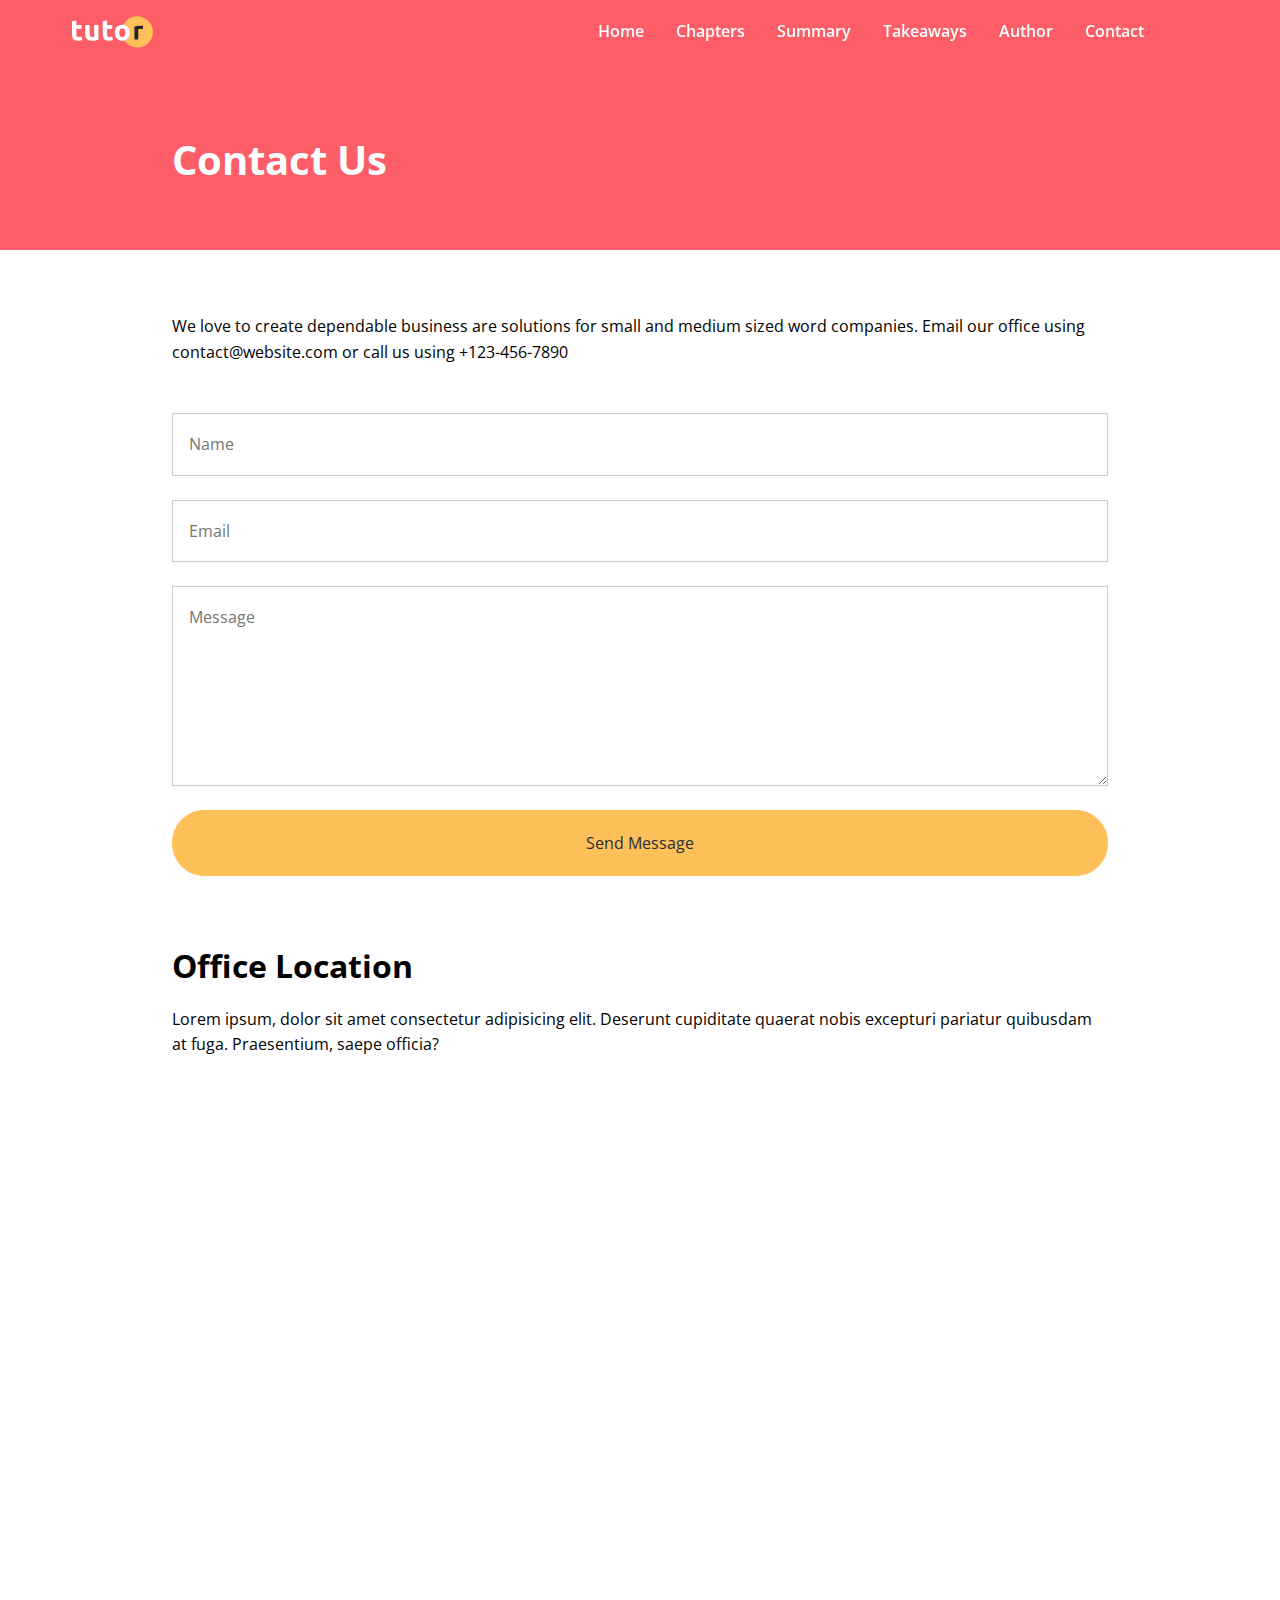
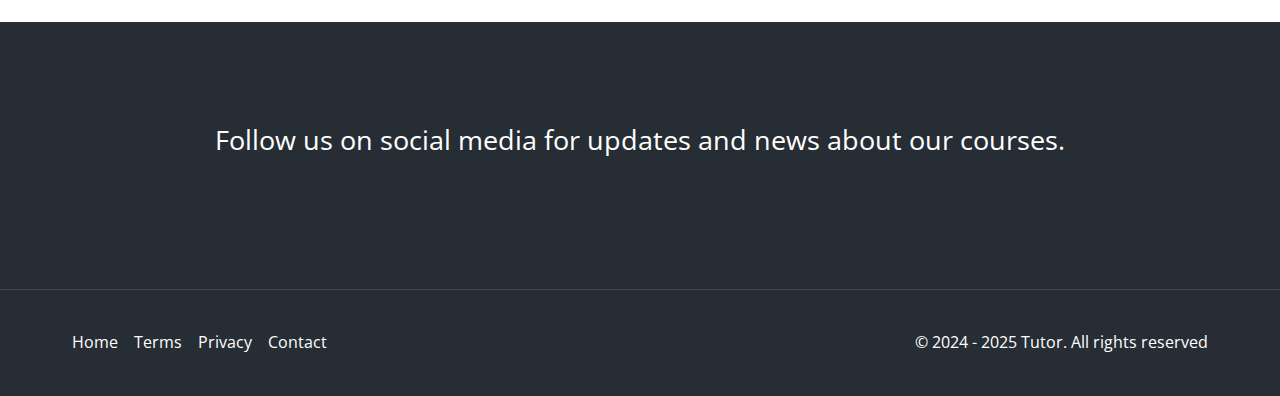
==== contact.html @ c9207b48 "Added contact page." ====
<!DOCTYPE html>
<html>
  <head>
    <meta charset="UTF-8" />
    <meta name="viewport" content="width=device-width, initial-scale=1.0" />
    <link rel="stylesheet" href="./css/styles.css" />
    <link
      rel="stylesheet"
      href="https://cdnjs.cloudflare.com/ajax/libs/font-awesome/6.7.1/css/all.min.css"
      integrity="sha512-5Hs3dF2AEPkpNAR7UiOHba+lRSJNeM2ECkwxUIxC1Q/FLycGTbNapWXB4tP889k5T5Ju8fs4b1P5z/iB4nMfSQ=="
      crossorigin="anonymous"
      referrerpolicy="no-referrer"
    />
    <link rel="preconnect" href="https://fonts.googleapis.com" />
    <link rel="preconnect" href="https://fonts.gstatic.com" crossorigin />
    <link
      href="https://fonts.googleapis.com/css2?family=Open+Sans:ital,wght@0,300..800;1,300..800&display=swap"
      rel="stylesheet"
    />
    <link rel="icon" href="./images/favicon.png" />
    <title>Welcome To Tutor</title>
  </head>
  <body>
    <nav class="navbar">
      <div class="navbar-flex container">
        <img src="images/logo.svg" alt="logo" />

        <div class="main-menu-items">
          <ul class="main-menu-lists">
            <li>
              <a href="#">Home</a>
            </li>
            <li>
              <a href="#chapters">Chapters</a>
            </li>
            <li>
              <a href="#summary">Summary</a>
            </li>
            <li>
              <a href="#takeaways">Takeaways</a>
            </li>
            <li>
              <a href="#author">Author</a>
            </li>
            <li>
              <a href="contact.html">Contact</a>
            </li>
            <li>
              <a href="facebook.com" target="_blank">
                <i class="fa-brands fa-facebook"></i>
              </a>
            </li>
            <li>
              <a href="twitter.com" target="_blank">
                <i class="fa-brands fa-twitter"></i>
              </a>
            </li>
          </ul>
        </div>

        <!-- Mobile Menu -->
        <div class="mobile-menu">
          <div class="mobile-menu-toggle">
            <i class="fas fa-bars fa-2x"></i>
          </div>
          <div class="mobile-menu-items">
            <ul class="mobile-menu-lists">
              <li>
                <a href="#">Home</a>
              </li>
              <li>
                <a href="#chapters">Chapters</a>
              </li>
              <li>
                <a href="#summary">Summary</a>
              </li>
              <li>
                <a href="#takeaways">Takeaways</a>
              </li>
              <li>
                <a href="#author">Author</a>
              </li>
              <li>
                <a href="contact.html">Contact</a>
              </li>
              <li>
                <a href="facebook.com" target="_blank">
                  <i class="fa-brands fa-facebook"></i>
                </a>
              </li>
              <li>
                <a href="twitter.com" target="_blank">
                  <i class="fa-brands fa-twitter"></i>
                </a>
              </li>
            </ul>
          </div>
        </div>
      </div>
    </nav>
    <header class="inner-header">
      <div class="container-sm">
        <h1>Contact Us</h1>
      </div>
    </header>
    <section class="contact-form section">
      <div class="container-sm">
        <p>
          We love to create dependable business are solutions for small and
          medium sized word companies. Email our office using
          contact@website.com or call us using +123-456-7890
        </p>
        <form>
          <input type="text" name="name" placeholder="Name" />
          <input type="email" name="email" placeholder="Email" />
          <textarea name="message" placeholder="Message"></textarea>
          <button type="submit" class="btn">Send Message</button>
        </form>
      </div>
    </section>
    <section class="location section">
      <div class="container-sm">
        <h2>Office Location</h2>
        <p>
          Lorem ipsum, dolor sit amet consectetur adipisicing elit. Deserunt
          cupiditate quaerat nobis excepturi pariatur quibusdam at fuga.
          Praesentium, saepe officia?
        </p>
        <div class="map">
          <iframe
            loading="lazy"
            allowfullscreen
            src="https://www.google.com/maps/embed/v1/place?key=AIzaSyBFw0Qbyq9zTFTd-tUY6dZWTgaQzuU17R8&q=Manila&zoom=10&maptype=roadmap"
          ></iframe>
        </div>
      </div>
    </section>
    <section class="social section">
      <div class="container">
        <p>Follow us on social media for updates and news about our courses.</p>
        <div class="social-icons">
          <a
            href="https://facebook.com"
            target="_blank"
            aria-label="Follow Us On Facebook"
          >
            <i class="fa-brands fa-facebook fa-2x"></i>
          </a>
          <a
            href="https://twitter.com"
            target="_blank"
            aria-label="Follow Us On Twitter"
          >
            <i class="fa-brands fa-twitter fa-2x"></i>
          </a>
          <a
            href="https://instagram.com"
            target="_blank"
            aria-label="Follow Us On Instagram"
            ><i class="fa-brands fa-instagram fa-2x"></i>
          </a>
          <a
            href="https://linkdin.com"
            target="_blank"
            aria-label="Follow Us On Linkdin"
            ><i class="fa-brands fa-linkedin fa-2x"></i>
          </a>
          <a
            href="https://youtube.com"
            target="_blank"
            aria-label="Follow Us On Youtube"
          >
            <i class="fa-brands fa-youtube fa-2x"></i>
          </a>
          <a
            href="https://pinterest.com"
            target="_blank"
            aria-label="Follow Us On Pinterest"
          >
            <i class="fa-brands fa-pinterest fa-2x"></i>
          </a>
        </div>
      </div>
    </section>
    <footer class="footer">
      <div class="container footer-flex">
        <ul class="footer-links">
          <li><a href="#">Home</a></li>
          <li><a href="#">Terms</a></li>
          <li><a href="#">Privacy</a></li>
          <li><a href="contact.html">Contact</a></li>
        </ul>
        <p>&copy; 2024 - 2025 Tutor. All rights reserved</p>
      </div>
    </footer>
    <script src="js/script.js"></script>
  </body>
</html>
---- css/styles.css ----
*,
*::before,
*::after {
	margin: 0;
	padding: 0;
	box-sizing: border-box;
}

:root {
	--primary-color: #fc5d66;
	--secondary-color: #ffc05a;
	--light-color: #f9fafb;
	--dark-color: #272d35;
}

html,
body {
	font-family: 'Open Sans', sans-serif;
	line-height: 1.6;
	scroll-behavior: smooth;
}

a {
	text-decoration: none;
}

ul {
	list-style: none;
}

img {
	max-width: 100%;
}

.container {
	max-width: 1200px;
	margin: 0 auto;
	padding: 0 2rem;
}

.container-sm {
	max-width: 1000px;
	margin: 0 auto;
	padding: 0 2rem;
}

.btn {
	display: inline-block;
	padding: 1.3rem 2.3rem;
	border: 1px solid var(--secondary-color);
	border-radius: 32px;
	background: var(--secondary-color);
	color: var(--dark-color);
	cursor: pointer;
	transform: all 0.2s;
}

.btn:hover {
	background: var(--primary-color);
	color: #fff;
	border-color: #fff;
}

.text-primary {
	color: var(--primary-color);
}

.text-secondary {
	color: var(--secondary-color);
}

.section {
	margin: 4rem 0;
}

.section-header {
	max-width: 750px;
	margin: 0 auto;
	text-align: center;
	margin-bottom: 3rem;
}

.section-header h2 {
	font-size: 2rem;
	font-weight: 700;
	color: var(--dark-color);
	margin-bottom: 0.5rem;
}

.section-header p {
	font-size: 1.3rem;
	color: var(--dark-color);
}

.heading-border {
	width: 64px;
	height: 4px;
	background: var(--primary-color);
	margin: 0 auto 2rem;
}

.card {
	display: flex;
	flex-direction: column;
	align-items: center;
	justify-content: center;
	text-align: center;
	padding: 2rem 1.75rem;
	background: #fff;
	box-shadow: 0 4px 12px 0 rgba(0,0,0,0.3);
}

.navbar {
	color: white;
	padding: 1rem 2rem;
	position: fixed;
	top: 0;
	right: 0;
	left: 0;
	z-index: 1000;
	transition: background-color 0.3s ease-in-out;
}

.navbar.navbar-scroll {
	background-color: rgba(255, 77, 85, 0.8);
	backdrop-filter: blur(10px);
}

.navbar-flex {
	display: flex;
	justify-content: space-between;
	align-items: center;
}

.navbar img {
	width: 81px;
	height: 32px;
}

.navbar .main-menu-lists {
	display: flex;
	align-items: center;
	gap: 2rem;
	font-weight: 600;
}

.navbar a {
	color: #fff;
}

.navbar a:hover {
	color: var(--secondary-color);
}

.navbar i {
	font-size: 1.5rem;
}

/* Mobile Menu */
.mobile-menu {
	display: none;
}

.navbar .mobile-menu-toggle {
	color: #fff;
	cursor: pointer;
}

.navbar .mobile-menu-items {
	position: absolute;
	top: 100%;
	left: 0;
	width: 100%;
	background: rgba(0,0,0,0.8);
	opacity: 0.95;
	padding: 3rem 2rem;
	text-align: center;
	box-shadow: 0 2px 5px rgba(0,0,0,0.1);
	border-top: 1px solid rgba(255, 255, 255, 0.1);
	transform: translateX(100%);
	transition: transform 0.3s ease;
}

.navbar .mobile-menu-items.active {
	transform: translateX(0);
}

.navbar .mobile-menu-lists {
	display: flex;
	flex-direction: column;
	gap: 2rem;
	font-size: 1.2rem;
}

.hero{
	background: #000 url("../images/header-background.jpg")
		center center/cover no-repeat;
	padding: 11.5rem 2rem 8rem;
	color: #fff;
	overflow-x: hidden;
	position: relative;
}

.hero .hero-flex {
	display: flex;
	justify-content: space-between;
	align-items: center;
	gap: 6rem;
	padding-bottom: 8rem;
}

.hero h1 {
	font-size: 3.5rem;
	line-height: 1.2;
	font-weight: 700;
	margin-bottom: 1rem;
}

.hero p {
	font-size: 1.2rem;
	margin-bottom: 2rem;
	line-height: 1.8;
	font-weight: 400;
}

.hero img {
	width: 100%;
	margin-right: -100px;
}

.hero .frame-decoration {
	position: absolute;
	bottom: 0;
	left: 0;
	width: 100%;
	height: 100px;
}

.topics {
	display: grid;
	grid-template-columns: repeat(4, 1fr);
	gap: 2rem;
}

.topic img {
	transition: transform 0.3s;
}

.topic img:hover {
	transform: scale(1.1);
}

.topic h3 {
	font-size: 1rem;
	font-weight: 700;
	margin: 0.5rem 0;
}

.chapter-cards {
	display: grid;
	grid-template-columns: repeat(3, 1fr);
	gap: 2rem;
	padding: 1rem 0 4rem;
}

.chapter-cards img {
	width: 130px;
	margin-top: 1rem;
}

.chapter-cards h3 {
	font-size: 1.25rem;
	font-weight: 700;
	margin: 1rem 0;
}

/* Media Queries */
@media(max-width: 1200px) {
	.hero .hero-flex {
		gap: 2rem;
	}

	.hero img {
		max-width: 500px;
		margin-right: 0;
	}

	.hero h1 {
		font-size: 3rem;
	}

	.topics {
		grid-template-columns: repeat(3, 1fr);
	}
}

.summary {
	background: var(--light-color);
	color: var(--dark-color);
	padding: 4rem 2rem 5rem;
}

.summary .section-lists {
	background: #fff;
	padding: 2rem;
}

.summary .list-header {
	background: var(--primary-color);
	color: #fff;
	padding: 0.5rem 1rem;
	font-size: 1.2rem;
	font-weight: 700;
	margin: 1rem 0;
}

.summary .list-item {
	padding: 1.4rem 0;
	border-bottom: 1px solid #f1f4f6;
}

.summary .list-item:last-child {
	border-bottom: none;
}

.info-container {
	background: url("../images/audience.jpg") top center/cover no-repeat;
	display: flex;
}

.info-content {
	background-color: var(--primary-color);
	color: #fff;
	flex: 1;
	padding: 4rem;
}

.info-content h2 {
	font-size: 2rem;
	margin-bottom: 1rem;
	font-weight: 700;
}


.info-content p {
	font-size: 1.2rem;
	margin-bottom: 2rem;
}

.info-content ul li {
	font-size: 1.2rem;
	line-height: 2;
}

.info-content i {
	margin-right: 0.5rem;
	color: var(--secondary-color);
}

.info-left {
	width: 50%;
}

.takeaways-cards {
	display: grid;
	grid-template-columns: repeat(3, 1fr);
	gap: 2rem;
	padding: 1.5rem 0;
}

.takeaways-cards .card {
	flex-direction: row;
	text-align: left;
}

.takeaways-cards .card i {
	margin-right: 1rem;
}

.details .details-flex {
	display: flex;
	gap: 4rem;
	align-items: center;
	justify-content: center;
}

.details img {
	width: 100%;
	max-width: 500px;
}

.details h2 {
	font-size: 2rem;
	font-weight: 700;
	margin-bottom: 0.5rem;
}

.details .heading-border {
	margin: 0;
}

.details p {
	margin: 1rem 0 2rem;
}

.details + .details .details-flex {
	flex-direction: row-reverse;
}

.details ul {
	margin-bottom: 2rem;
}

.details ul li {
	line-height: 2;
}

.details i {
	margin-right: 0.5rem;
}

.stats {
	background: #000 url("../images/stats-background.jpg") center center/cover no-repeat;
	color: #fff;
}

.stats-flex {
	display: flex;
	justify-content: space-between;
	align-items: center;
	padding: 4rem 2rem;
}

.stats img {
	width: 100%;
	max-width: 500px;
}

.stats-content {
	max-width: 500px;
}

.stats .stats-numbers {
	display: flex;
	gap: 2rem;
	margin: 2rem 0;
	text-align: center;
	justify-content: center;
	align-items: center;
	flex-wrap: wrap;
}

.stats .stats-numbers h3 {
	font-size: 3rem;
	font-weight: 700;
}

.stats .stats-numbers p {
	font-size: 0.8rem;
}

.stats .stats-text {
	font-size: 1.2rem;
	margin-bottom: 2rem;
	text-align: center;
}

.stats .btn {
	display: block;
	margin: 0 auto;
	text-align: center;
	width: 200px;
}

.newsletter {
	text-align: center;
	margin: 0 2rem;
}

.newsletter-flex {
	display: flex;
	gap: 1rem;
	flex-direction: column;
	justify-content: center;
	align-items: center;
	background: var(--light-color);
	border: 1px solid #eee;
	padding: 4rem 2rem;
}

.newsletter h2 {
	font-size: 2rem;
	font-weight: 700;
}

.newsletter p {
	max-width: 600px;
}

.newsletter input[type="email"] {
	padding: 1rem 2rem;
	border: 1px solid #ccc;
	border-radius: 32px;
	width: 100%;
	max-width: 400px;
	margin: 1rem 0;
}

.social {
	background: var(--dark-color);
	color: #fff;
	padding: 6rem 2rem;
	text-align: center;
	font-size: 1.7rem;
	margin-bottom: 0;
}

.social a,
.footer a {
	color: #fff;
}

.social a:hover,
.footer a:hover {
	color: var(--secondary-color);
}

.social p {
	margin-bottom: 2rem;
}

.social .social-icons {
	display: flex;
	justify-content: center;
	gap: 1rem;
	margin-top: 2rem;
}

.footer {
	background: var(--dark-color);
	color: #fff;
	border-top: 1px solid #384653;
	padding: 0.5rem 2rem;
}

.footer-flex {
	display: flex;
	justify-content: space-between;
	align-items: center;
}

.footer ul {
	display: flex;
	justify-content: center;
	gap: 1rem;
	margin: 2rem 0;
}

.inner-header {
	background: var(--primary-color);
	color: #fff;
	height: 250px;
	padding-top: 8rem;
}

.inner-header h1 {
	font-size: 2.5rem;
	font-weight: 700;
	margin-bottom: 1rem;
}

.contact-form p {
	margin-bottom: 3rem;
}

.contact-form input,
.contact-form textarea {
	display: block;
	font-family: inherit;
	font-size: medium;
	width: 100%;
	margin: 1.5rem 0;
	border: 1px solid #ccc;
	padding: 1.2rem 1rem;
}

.contact-form textarea {
	height: 200px;
}

.contact-form .btn {
	display: block;
	width: 100%;
	font-size: inherit;
	font-family: inherit;
	margin: 0 auto;
}

.location h2 {
	font-size: 2rem;
	font-weight: 700;
	margin-bottom: 1rem;
}

.location p {
	margin-bottom: 2rem;
}

.location .map {
	overflow: hidden;
	position: relative;
	height: 0;
	margin-bottom: 3rem;
	padding-bottom: 50%;
	border-radius: 0.25rem;
}

.location .map iframe {
	position: absolute;
	top: 0;
	left: 0;
	width: 100%;
	height: 100%;
	border: none;
}

@media(max-width: 992px) {
	.hero {
		text-align: center;
	}

	.hero .hero-flex {
		flex-direction: column;
		padding-bottom: 4rem;
	}

	.hero img {
		max-width: 600px;
		margin-top: 2rem;
	}

	.topics {
		grid-template-columns: repeat(2, 1fr);
	}

	.chapter-cards,
	.takeaways-cards {
		grid-template-columns: 1fr;
	}

	.details-flex, 
	.details + .details .details-flex,
	.stats .stats-flex {
		flex-direction: column;
		gap: 2rem;
	}
}

@media(max-width: 768px) {
	.main-menu-items,
	.info-left {
		display: none;
	}

	.navbar .mobile-menu{
		display: block;
	}

	.navbar .mobile-menu-toggle {
		display: block;
		padding: 10px;
	}

	.info-container {
		flex-direction: column;
	}

	.info-content {
		padding: 2rem;
	}

	.info-content h2 {
		font-size: 1.5rem;
	}

	.info-content p {
		font-size: 1rem;
	}

	.social .social-icons {
		flex-wrap: wrap;
	}

	.footer {
		padding: 0.5rem 1rem;
	}

	.social p {
		font-size: 1.2rem;
	}

	.social i {
		font-size: 2rem;
	}
	.footer-flex {
		flex-direction: column;
		text-align: center;
	}
}

@media(max-width: 576px) {
	.hero {
		padding-right: 0.2rem;
		padding-left: 0.2rem;
	}
	.hero h1 {
		font-size: 2.5rem;
	}

	.hero img {
		max-width: 350px;
	}

	.topics {
		grid-template-columns: 1fr;
	}

	.summary .container {
		padding: 0;
	}

	.stats .stats-numbers {
		flex-direction: column;
	}

	.newsletter h2 {
		font-size: 1.5rem;
	}

	.newsletter p {
		display: none;
	}
}
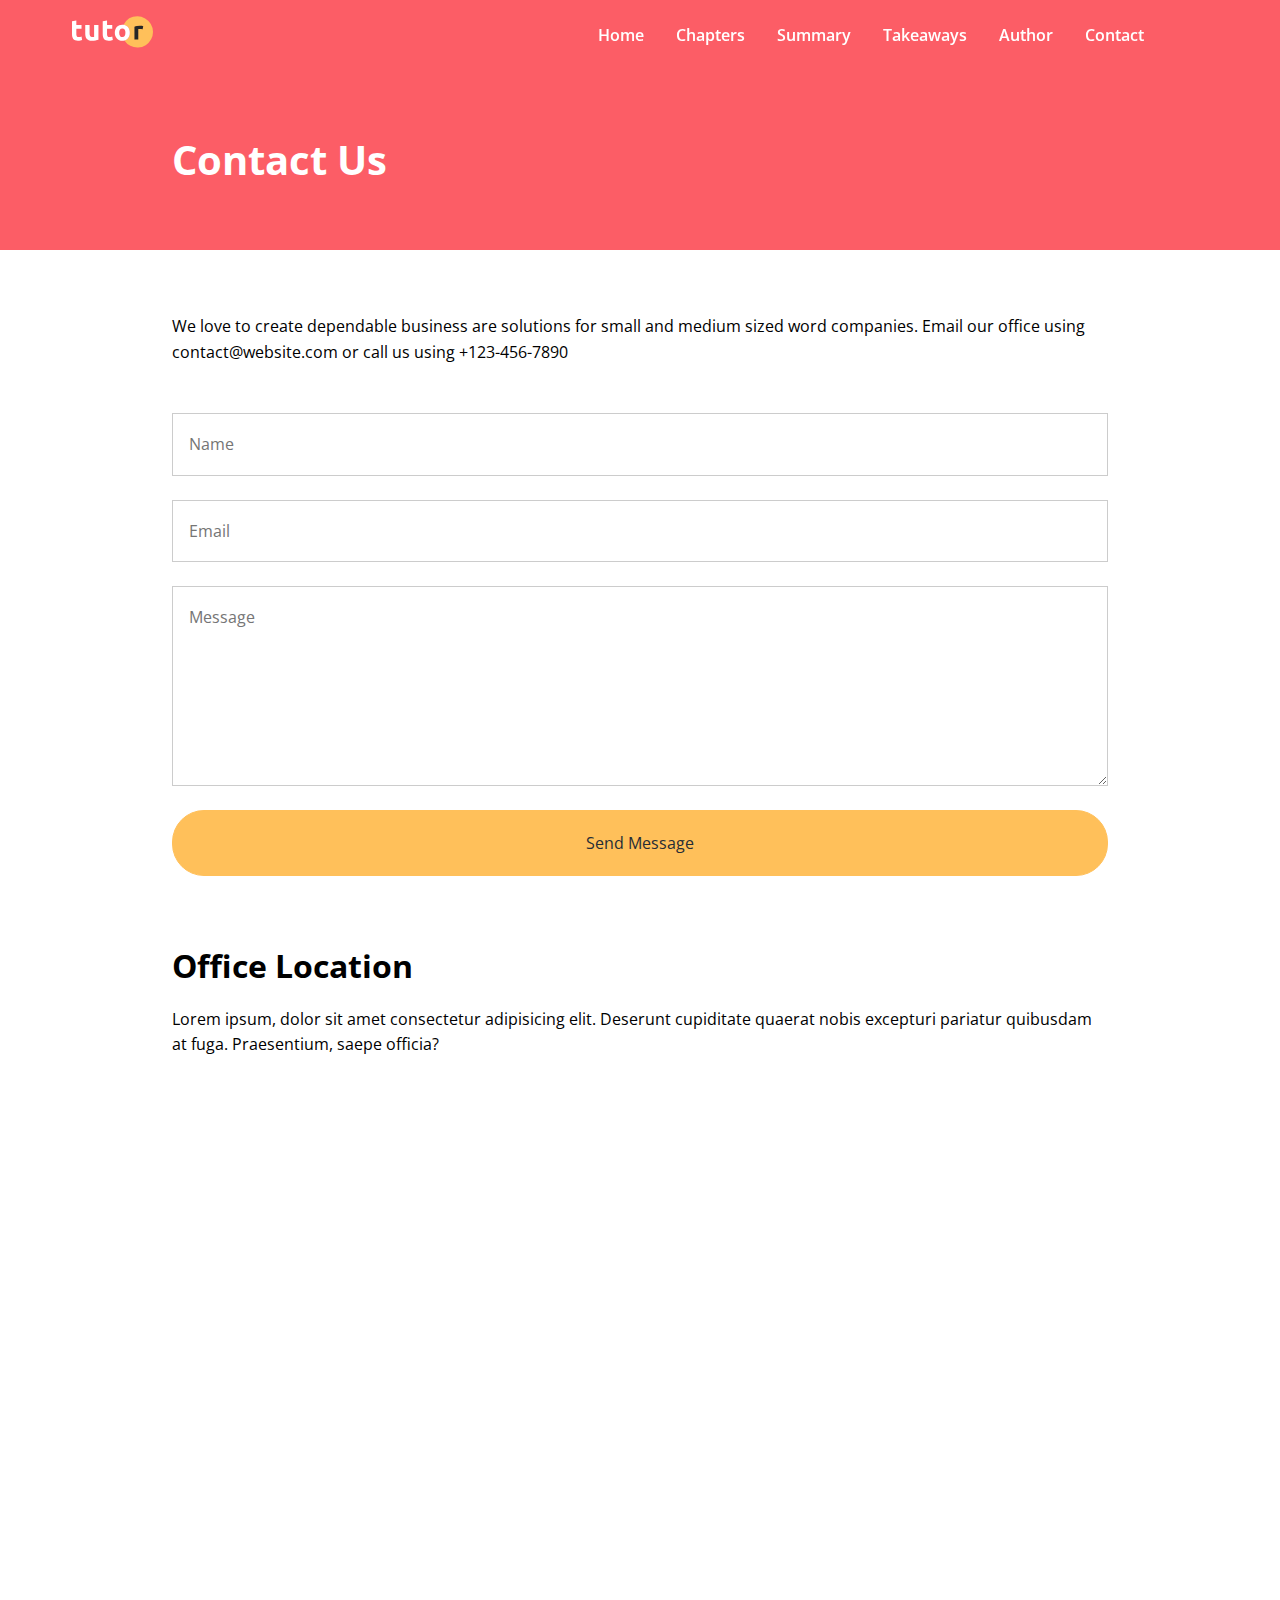
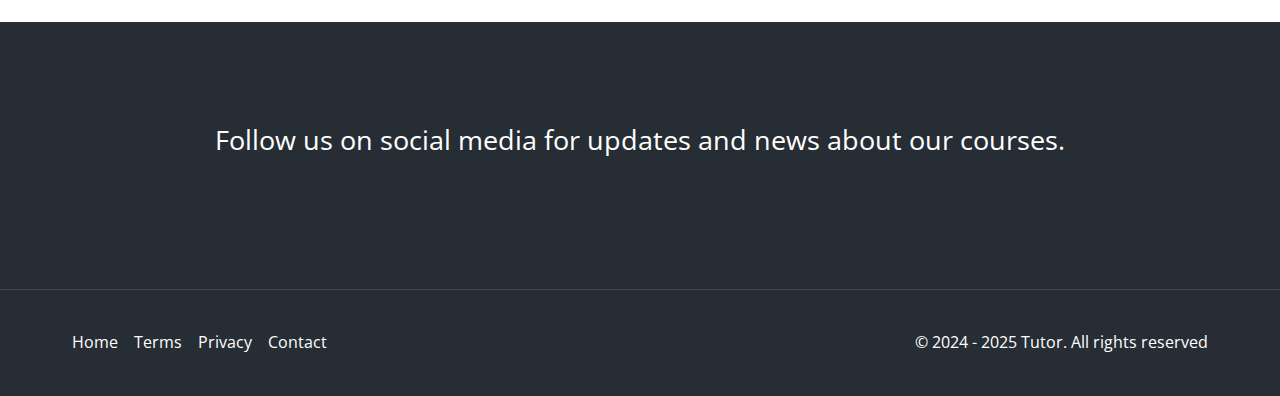
==== commit bd40446e: "Added some accessibility." ====
--- a/contact.html
+++ b/contact.html
@@ -21,9 +21,11 @@
     <title>Welcome To Tutor</title>
   </head>
   <body>
-    <nav class="navbar">
+    <nav class="navbar" role="navigation" aria-label="Main Navigation">
       <div class="navbar-flex container">
-        <img src="images/logo.svg" alt="logo" />
+        <a href="/" aria-label="Logo Home Link">
+          <img src="images/logo.svg" alt="logo" />
+        </a>
 
         <div class="main-menu-items">
           <ul class="main-menu-lists">
@@ -46,12 +48,20 @@
               <a href="contact.html">Contact</a>
             </li>
             <li>
-              <a href="facebook.com" target="_blank">
+              <a
+                href="facebook.com"
+                target="_blank"
+                aria-label="Follow Us On Facebook"
+              >
                 <i class="fa-brands fa-facebook"></i>
               </a>
             </li>
             <li>
-              <a href="twitter.com" target="_blank">
+              <a
+                href="twitter.com"
+                target="_blank"
+                aria-label="Follow Us On Twitter"
+              >
                 <i class="fa-brands fa-twitter"></i>
               </a>
             </li>
@@ -60,10 +70,17 @@
 
         <!-- Mobile Menu -->
         <div class="mobile-menu">
-          <div class="mobile-menu-toggle">
+          <div
+            class="mobile-menu-toggle"
+            role="button"
+            aria-expanded="false"
+            aria-controls="mobile-menu-items"
+            aria-label="Open mobile menu"
+            tabindex="0"
+          >
             <i class="fas fa-bars fa-2x"></i>
           </div>
-          <div class="mobile-menu-items">
+          <div id="mobile-menu-items" class="mobile-menu-items">
             <ul class="mobile-menu-lists">
               <li>
                 <a href="#">Home</a>
@@ -84,12 +101,20 @@
                 <a href="contact.html">Contact</a>
               </li>
               <li>
-                <a href="facebook.com" target="_blank">
+                <a
+                  href="facebook.com"
+                  target="_blank"
+                  aria-label="Follow Us On Facebook"
+                >
                   <i class="fa-brands fa-facebook"></i>
                 </a>
               </li>
               <li>
-                <a href="twitter.com" target="_blank">
+                <a
+                  href="twitter.com"
+                  target="_blank"
+                  aria-label="Follow Us On Twitter"
+                >
                   <i class="fa-brands fa-twitter"></i>
                 </a>
               </li>
